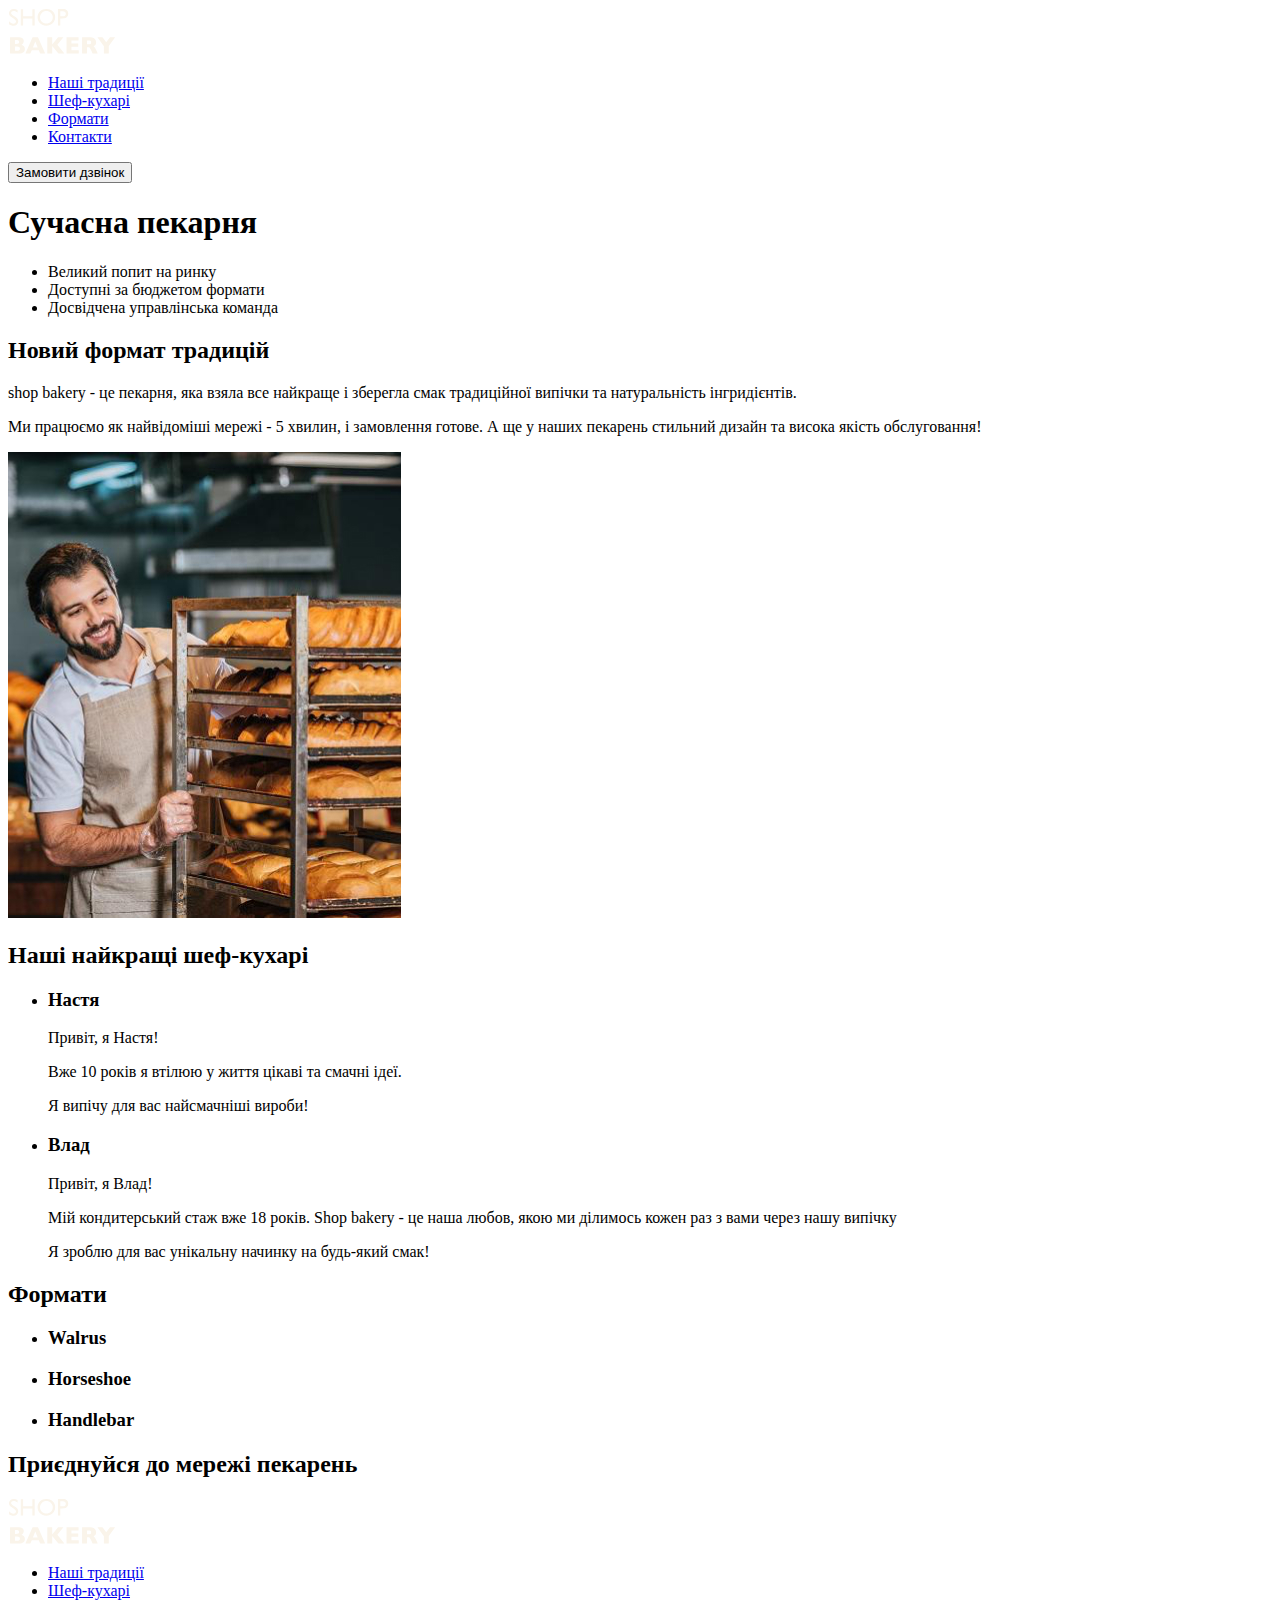
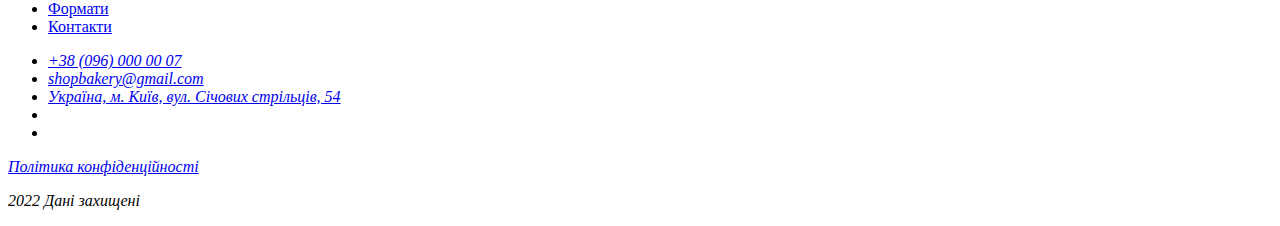
==== index.html @ b6372ed8 "Update index.html and add images" ====
<!DOCTYPE html>
<html lang="uk">
<head>
    <meta charset="UTF-8">
    <meta name="viewport" content="width=device-width, initial-scale=1.0">
    <title>Сучасна пекарня</title>
</head>
<body>
    <header>
        <nav>
            <a href="#">
                <img src="./images/logo.svg" alt="Логотип сучасної пекарні" />
            </a>
            <ul>
                <li><a href="#">Наші традиції</a></li>
                <li><a href="#">Шеф-кухарі</a></li>
                <li><a href="#">Формати</a></li>
                <li><a href="#">Контакти</a></li>
            </ul>
        </nav>
        <button type="button">Замовити дзвінок</button>
    </header>
   <main>
<section>
    <h1>Сучасна пекарня</h1>
</section>
<section>
    <ul>
        <li>Великий попит на ринку</li>
        <li>Доступні за бюджетом формати</li>
        <li>Досвідчена управлінська команда</li>
    </ul>
    <h2>Новий формат традицій</h2>
    <p>
        <span>shop bakery</span> - це пекарня, яка взяла все найкраще і зберегла смак
        традиційної випічки та натуральність інгридієнтів.
    </p>
    <p>
        Ми працюємо як найвідоміші мережі - <span>5 хвилин, і замовлення готове.</span> 
        А ще у наших пекарень стильний дизайн та висока якість обслуговання!
    </p>
    <img src="./images/baker-man.jpg" alt="Чоловік пекарь дивиться на батони із посмішкою /">
</section>
<section>
    <h2>Наші найкращі шеф-кухарі</h2>
    <ul>
        <li><article>
            <h3>Настя</h3>
            <p>Привіт, я Настя!</p>
            <p>Вже 10 років я втілюю у життя цікаві та смачні ідеї.</p>
            <p>Я випічу для вас найсмачніші вироби!</p>
        </article></li>
        <li><article>
            <h3>Влад</h3>
            <p>Привіт, я Влад!</p>
            <p>Мій кондитерський стаж вже 18 років. Shop bakery - це наша любов, якою ми ділимось кожен раз з вами через нашу
                випічку</p>
            <p>Я зроблю для вас унікальну начинку на будь-який смак!</p>
        </article></li>
    </ul>
</section>
<section>
<h2>Формати</h2>
<ul><li>
    <article>
        <h3 lang="en">Walrus</h3>
    </article>
</li>
<li>
    <article>
        <h3 lang="en">Horseshoe</h3>
    </article>
</li>
<li>
    <article>
        <h3 lang="en">Handlebar</h3>
    </article>
</li></ul>
</section>
<section>
    <h2>Приєднуйся до мережі пекарень</h2>
</section>
   </main>
    <footer>
<nav>
    <a href="#">
    <img src="./images/logo.svg" alt="Логотип сучасної пекарні" />
    </a>
    <ul>
        <li><a href="#">Наші традиції</a></li>
        <li><a href="#">Шеф-кухарі</a></li>
        <li><a href="#">Формати</a></li>
        <li><a href="#">Контакти</a></li>
    </ul>
</nav>
<address>
    <ul>
        <li><a href="tel. +38(096)0000007">+38 (096) 000 00 07</a></li>
        <li><a href="mailto:shopbakery@gmail.com">shopbakery@gmail.com</a></li>
        <li><a href="https://maps.app.goo.gl/WLfvhGKpkFSnJyTw5" target="_blank">Україна, м. Київ, вул. Січових стрільців, 54 </a></li>
    
    <li>
        <a href="#">
    <!--facebook icon-->
        </a>
    </li>
    <li>
        <a href="#">
            <!--instagram icon-->
        </a>
    </li>
</ul>
<a href="#" target="_blank">Політика конфіденційності</a>
<p> 2022 Дані захищені</p>
</address>
    </footer>
</body>
</html>
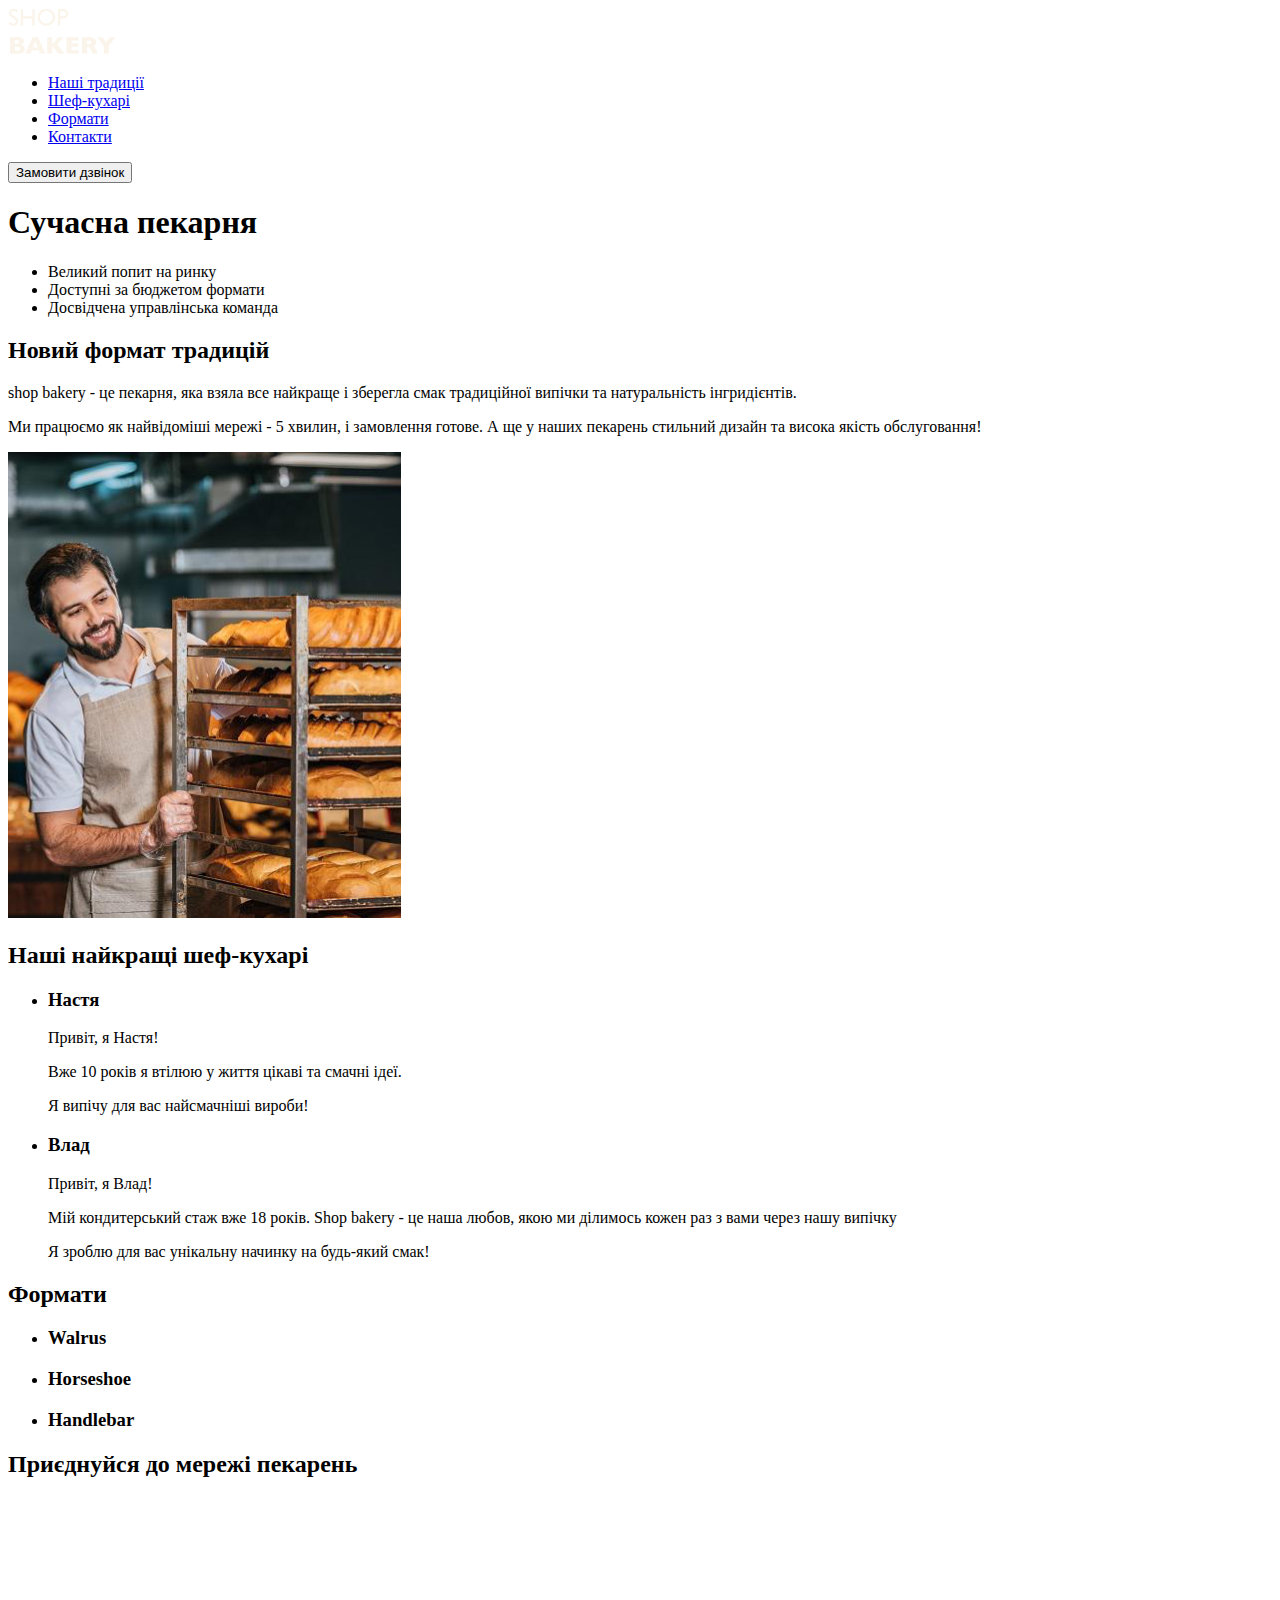
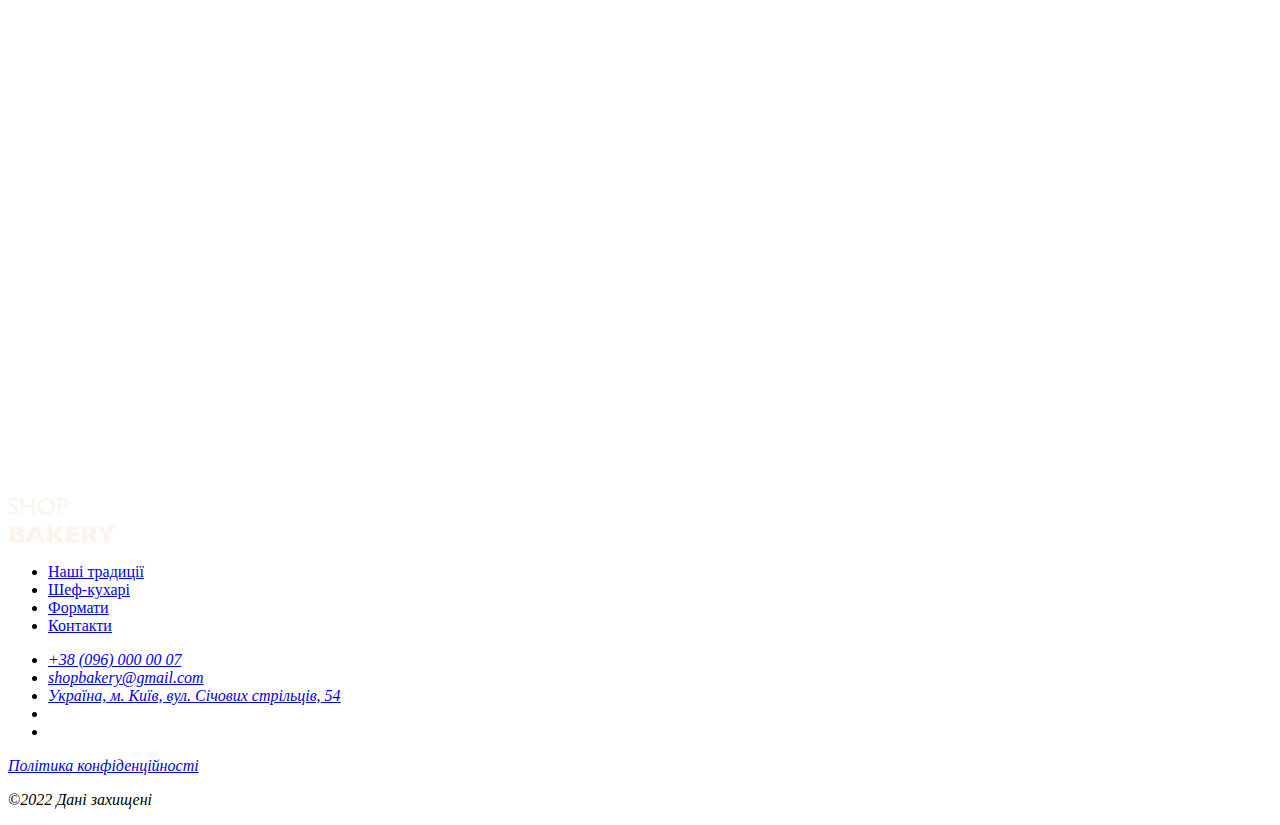
==== commit e026d9da: "adding map and scrolling" ====
--- a/index.html
+++ b/index.html
@@ -8,14 +8,14 @@
 <body>
     <header>
         <nav>
-            <a href="#">
+            <a href="/index.html">
                 <img src="./images/logo.svg" alt="Логотип сучасної пекарні" />
             </a>
             <ul>
-                <li><a href="#">Наші традиції</a></li>
-                <li><a href="#">Шеф-кухарі</a></li>
-                <li><a href="#">Формати</a></li>
-                <li><a href="#">Контакти</a></li>
+                <li><a href="#tradition-section">Наші традиції</a></li>
+                <li><a href="#chefs-section">Шеф-кухарі</a></li>
+                <li><a href="#formats">Формати</a></li>
+                <li><a href="#contact">Контакти</a></li>
             </ul>
         </nav>
         <button type="button">Замовити дзвінок</button>
@@ -24,7 +24,7 @@
 <section>
     <h1>Сучасна пекарня</h1>
 </section>
-<section>
+<section id="tradition-section">
     <ul>
         <li>Великий попит на ринку</li>
         <li>Доступні за бюджетом формати</li>
@@ -41,7 +41,7 @@
     </p>
     <img src="./images/baker-man.jpg" alt="Чоловік пекарь дивиться на батони із посмішкою /">
 </section>
-<section>
+<section id="chefs-section">
     <h2>Наші найкращі шеф-кухарі</h2>
     <ul>
         <li><article>
@@ -59,7 +59,7 @@
         </article></li>
     </ul>
 </section>
-<section>
+<section id="formats">
 <h2>Формати</h2>
 <ul><li>
     <article>
@@ -77,8 +77,17 @@
     </article>
 </li></ul>
 </section>
-<section>
+<section id="contact">
     <h2>Приєднуйся до мережі пекарень</h2>
+    <iframe
+        src="https://www.google.com/maps/embed?pb=!1m18!1m12!1m3!1d2540.163630435283!2d30.48869837597387!3d50.45667757159331!2m3!1f0!2f0!3f0!3m2!1i1024!2i768!4f13.1!3m3!1m2!1s0x40d4ce637c006b2d%3A0xaf86385f19996ff0!2z0YPQuy4g0KHQtdGH0LXQstGL0YUg0KHRgtGA0LXQu9GM0YbQvtCyLCA1NCwg0JrQuNC10LIsIDAyMDAw!5e0!3m2!1sru!2sua!4v1732030039496!5m2!1sru!2sua"
+        width="603" 
+        height="595" 
+        style="border:0;" 
+        allowfullscreen="" 
+        loading="lazy"
+        referrerpolicy="no-referrer-when-downgrade">
+    </iframe>
 </section>
    </main>
     <footer>
@@ -111,7 +120,7 @@
     </li>
 </ul>
 <a href="#" target="_blank">Політика конфіденційності</a>
-<p> 2022 Дані захищені</p>
+<p> &copy;2022 Дані захищені</p>
 </address>
     </footer>
 </body>
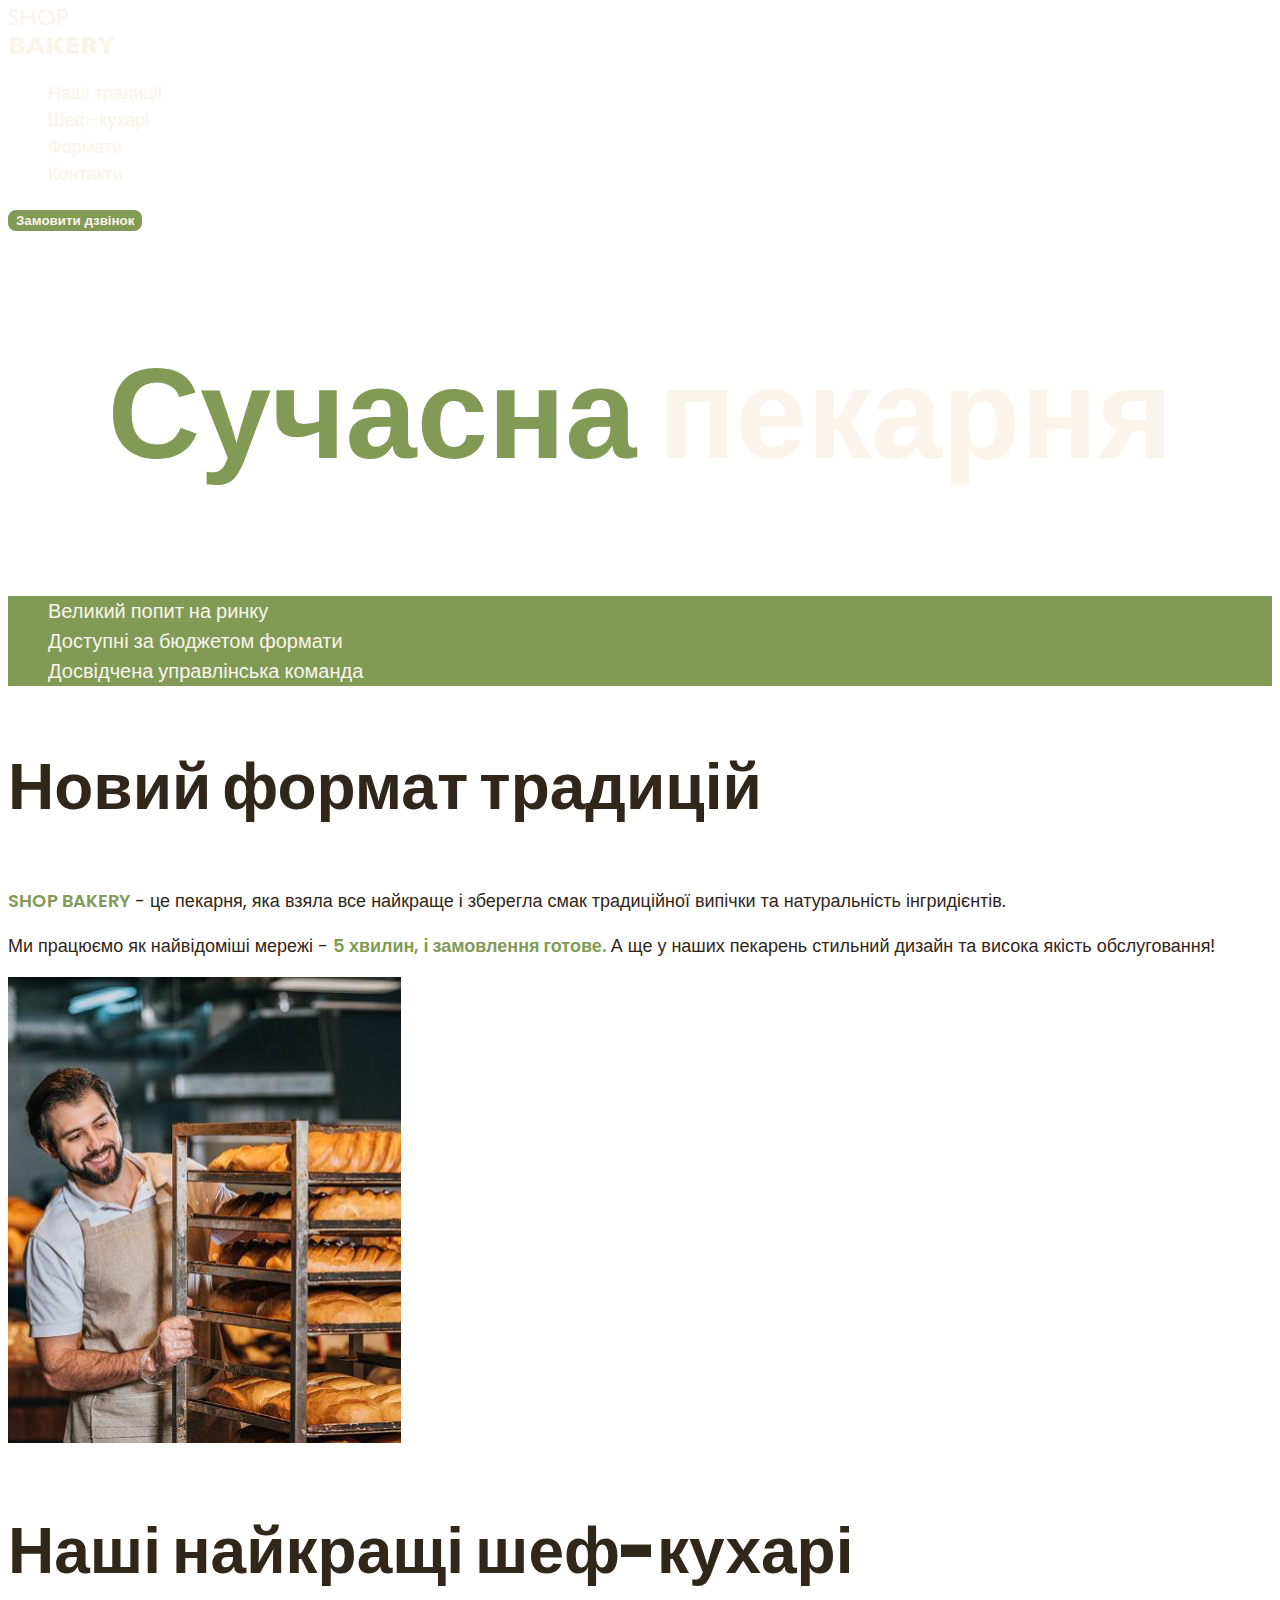
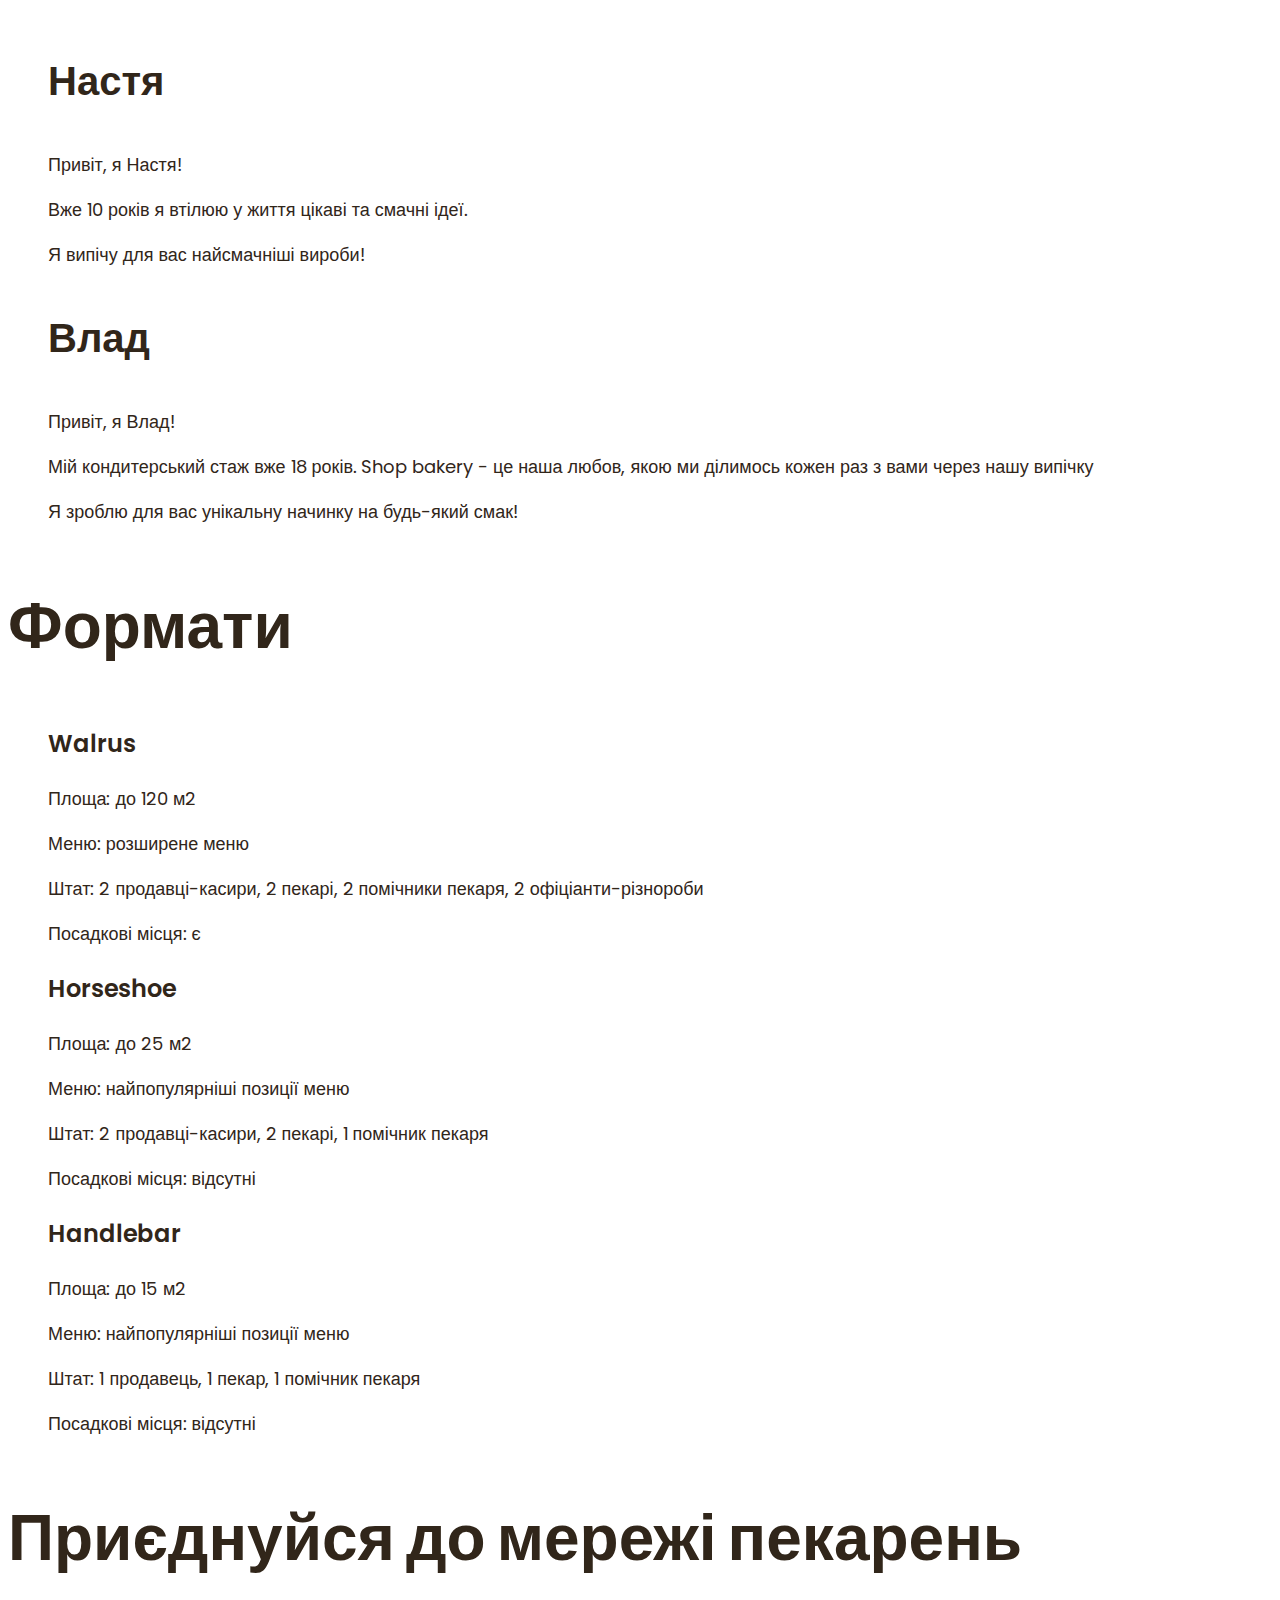
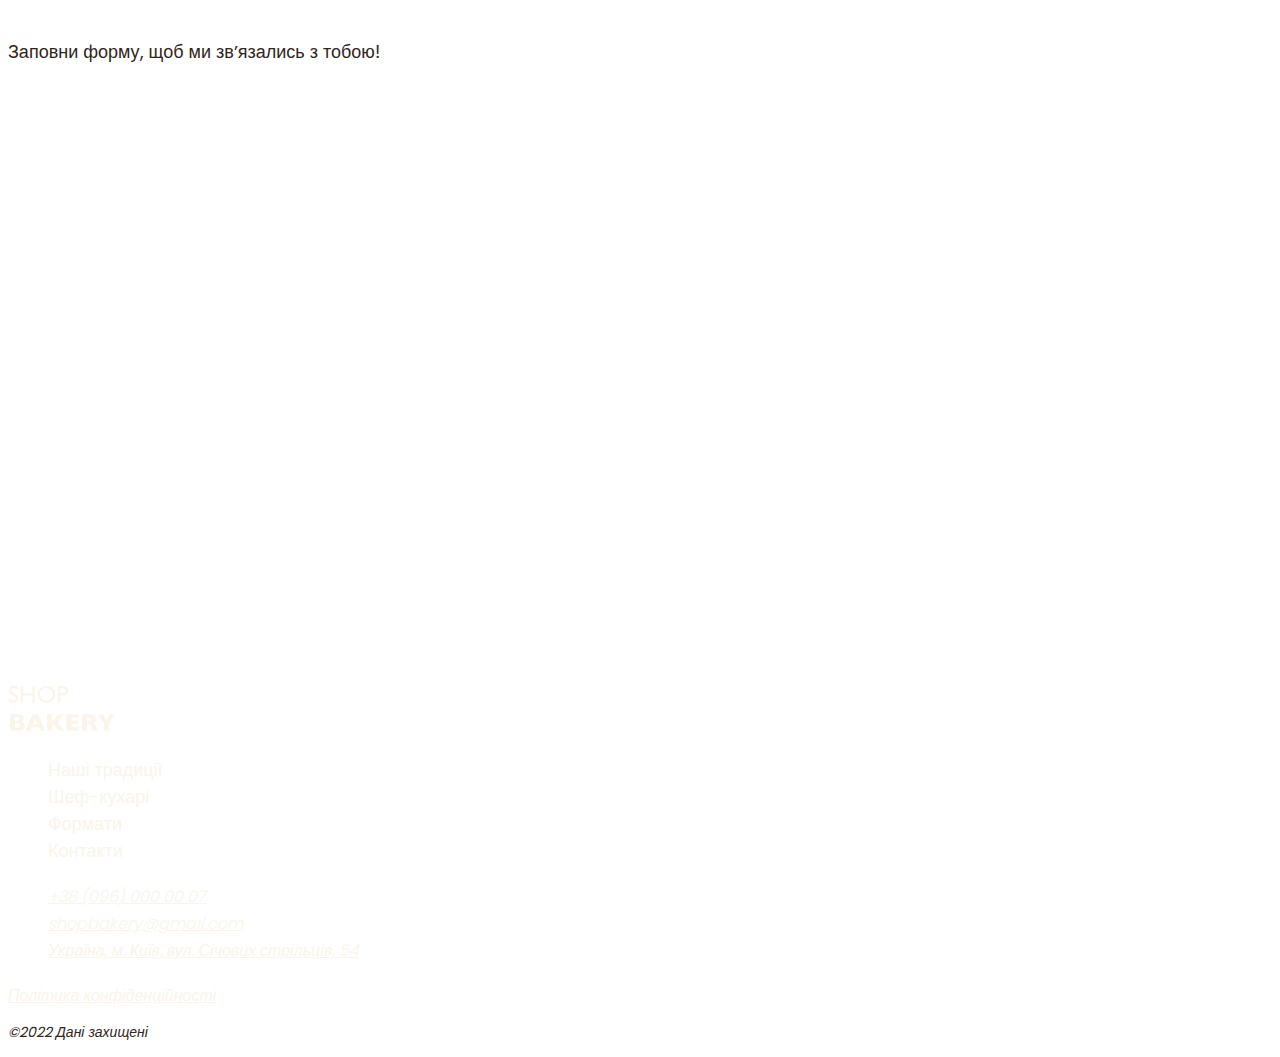
==== commit 370e1bc6: "Adding fonts and classes" ====
--- a/index.html
+++ b/index.html
@@ -4,6 +4,13 @@
     <meta charset="UTF-8">
     <meta name="viewport" content="width=device-width, initial-scale=1.0">
     <title>Сучасна пекарня</title>
+    <!--Fonts -->
+    <!--<link rel="preconnect" href="https://fonts.googleapis.com">
+    <link rel="preconnect" href="https://fonts.gstatic.com" crossorigin>
+    <link href="https://fonts.googleapis.com/css2?family=Poppins:wght@300;400;600;900&display=swap" rel="stylesheet"
+    /> -->
+        <!--Styles -->
+    <link rel="stylesheet" href="./css/styles.css">
 </head>
 <body>
     <header>
@@ -12,46 +19,46 @@
                 <img src="./images/logo.svg" alt="Логотип сучасної пекарні" />
             </a>
             <ul>
-                <li><a href="#tradition-section">Наші традиції</a></li>
-                <li><a href="#chefs-section">Шеф-кухарі</a></li>
-                <li><a href="#formats">Формати</a></li>
-                <li><a href="#contact">Контакти</a></li>
+                <li><a class="link" href="#tradition-section">Наші традиції</a></li>
+                <li><a class="link" href="#chefs-section">Шеф-кухарі</a></li>
+                <li><a class="link" href="#formats">Формати</a></li>
+                <li><a class="link" href="#contact">Контакти</a></li>
             </ul>
         </nav>
-        <button type="button">Замовити дзвінок</button>
+        <button class="button" type="button">Замовити дзвінок</button>
     </header>
    <main>
 <section>
-    <h1>Сучасна пекарня</h1>
+    <h1 class="hero-title"> <span class="accent">Сучасна</span> пекарня</h1>
 </section>
-<section id="tradition-section">
-    <ul>
-        <li>Великий попит на ринку</li>
-        <li>Доступні за бюджетом формати</li>
-        <li>Досвідчена управлінська команда</li>
+<section id="traditions-section">
+    <ul class="advantages-list">
+        <li class="advantages-item">Великий попит на ринку</li>
+        <li class="advantages-item">Доступні за бюджетом формати</li>
+        <li class="advantages-item">Досвідчена управлінська команда</li>
     </ul>
-    <h2>Новий формат традицій</h2>
-    <p>
-        <span>shop bakery</span> - це пекарня, яка взяла все найкраще і зберегла смак
+    <h2 class="section-title">Новий формат традицій</h2>
+    <p class="traditions-text">
+        <span class="brand uppercase">shop bakery</span> - це пекарня, яка взяла все найкраще і зберегла смак
         традиційної випічки та натуральність інгридієнтів.
     </p>
-    <p>
-        Ми працюємо як найвідоміші мережі - <span>5 хвилин, і замовлення готове.</span> 
+    <p class="traditions-text">
+        Ми працюємо як найвідоміші мережі - <span class="brand">5 хвилин, і замовлення готове.</span> 
         А ще у наших пекарень стильний дизайн та висока якість обслуговання!
     </p>
     <img src="./images/baker-man.jpg" alt="Чоловік пекарь дивиться на батони із посмішкою /">
 </section>
 <section id="chefs-section">
-    <h2>Наші найкращі шеф-кухарі</h2>
+    <h2 class="section-title">Наші найкращі шеф-кухарі</h2>
     <ul>
         <li><article>
-            <h3>Настя</h3>
+            <h3 class="chef-title">Настя</h3>
             <p>Привіт, я Настя!</p>
             <p>Вже 10 років я втілюю у життя цікаві та смачні ідеї.</p>
             <p>Я випічу для вас найсмачніші вироби!</p>
         </article></li>
         <li><article>
-            <h3>Влад</h3>
+            <h3 class="chef-title">Влад</h3>
             <p>Привіт, я Влад!</p>
             <p>Мій кондитерський стаж вже 18 років. Shop bakery - це наша любов, якою ми ділимось кожен раз з вами через нашу
                 випічку</p>
@@ -60,25 +67,47 @@
     </ul>
 </section>
 <section id="formats">
-<h2>Формати</h2>
+<h2 class="section-title">Формати</h2>
 <ul><li>
     <article>
-        <h3 lang="en">Walrus</h3>
+        <h3 class= "format-title" lang="en">Walrus</h3>
+        <div class="format-text">
+
+        </div>
+    <p>Площа: до 120 м2</p>
+    <p>Меню: розширене меню</p>
+    <p>Штат: 2 продавці-касири, 2 пекарі, 2 помічники пекаря, 2 офіціанти-різнороби</p>
+    <p>Посадкові місця: є</p>
     </article>
 </li>
 <li>
     <article>
-        <h3 lang="en">Horseshoe</h3>
+        <h3 class= "format-title" lang="en">Horseshoe</h3>
+        <div class="format-text">
+
+        </div>
+    <p>Площа: до 25 м2</p>
+    <p>Меню: найпопулярніші позиції меню</p>
+    <p>Штат: 2 продавці-касири, 2 пекарі, 1 помічник пекаря</p>
+    <p>Посадкові місця: відсутні</p>
     </article>
 </li>
 <li>
     <article>
-        <h3 lang="en">Handlebar</h3>
+        <h3 class= "format-title" lang="en">Handlebar</h3>
+        <div class="format-text">
+        
+        </div>
+        <p>Площа: до 15 м2</p>
+        <p>Меню: найпопулярніші позиції меню</p>
+        <p>Штат: 1 продавець, 1 пекар, 1 помічник пекаря</p>
+       <p> Посадкові місця: відсутні</p>
     </article>
 </li></ul>
 </section>
 <section id="contact">
-    <h2>Приєднуйся до мережі пекарень</h2>
+    <h2 class="section-title">Приєднуйся до мережі пекарень</h2>
+    <P>Заповни форму, щоб ми звʼязались з тобою!</P>
     <iframe
         src="https://www.google.com/maps/embed?pb=!1m18!1m12!1m3!1d2540.163630435283!2d30.48869837597387!3d50.45667757159331!2m3!1f0!2f0!3f0!3m2!1i1024!2i768!4f13.1!3m3!1m2!1s0x40d4ce637c006b2d%3A0xaf86385f19996ff0!2z0YPQuy4g0KHQtdGH0LXQstGL0YUg0KHRgtGA0LXQu9GM0YbQvtCyLCA1NCwg0JrQuNC10LIsIDAyMDAw!5e0!3m2!1sru!2sua!4v1732030039496!5m2!1sru!2sua"
         width="603" 
@@ -96,17 +125,17 @@
     <img src="./images/logo.svg" alt="Логотип сучасної пекарні" />
     </a>
     <ul>
-        <li><a href="#">Наші традиції</a></li>
-        <li><a href="#">Шеф-кухарі</a></li>
-        <li><a href="#">Формати</a></li>
-        <li><a href="#">Контакти</a></li>
+        <li><a class="link" href="#">Наші традиції</a></li>
+        <li><a class="link" href="#">Шеф-кухарі</a></li>
+        <li><a class="link" href="#">Формати</a></li>
+        <li><a class="link" href="#">Контакти</a></li>
     </ul>
 </nav>
 <address>
     <ul>
-        <li><a href="tel. +38(096)0000007">+38 (096) 000 00 07</a></li>
-        <li><a href="mailto:shopbakery@gmail.com">shopbakery@gmail.com</a></li>
-        <li><a href="https://maps.app.goo.gl/WLfvhGKpkFSnJyTw5" target="_blank">Україна, м. Київ, вул. Січових стрільців, 54 </a></li>
+        <li><a class="address-link" href="tel. +38(096)0000007">+38 (096) 000 00 07</a></li>
+        <li><a class="address-link" href="mailto:shopbakery@gmail.com">shopbakery@gmail.com</a></li>
+        <li><a class="address-link" href="https://maps.app.goo.gl/WLfvhGKpkFSnJyTw5" target="_blank">Україна, м. Київ, вул. Січових стрільців, 54 </a></li>
     
     <li>
         <a href="#">
@@ -119,8 +148,8 @@
         </a>
     </li>
 </ul>
-<a href="#" target="_blank">Політика конфіденційності</a>
-<p> &copy;2022 Дані захищені</p>
+<a class="address-link" href="#" target="_blank"> Політика конфіденційності</a>
+<p class="address-copyright">&copy;2022 Дані захищені</p>
 </address>
     </footer>
 </body>
--- a/css/styles.css
+++ b/css/styles.css
@@ -0,0 +1,161 @@
+
+@font-face {
+    font-display: swap;
+    font-family: 'Poppins';
+    font-weight: 300;
+    src: url('../fonts/poppins-v21-latin-300.woff2') format('woff2');
+}
+
+
+@font-face {
+    font-display: swap;
+    font-family: 'Poppins';
+    font-weight: 400;
+    src: url('../fonts/poppins-v21-latin-regular.woff2') format('woff2');
+}
+
+
+@font-face {
+    font-display: swap;
+    font-family: 'Poppins';
+    font-weight: 600;
+    src: url('../fonts/poppins-v21-latin-600.woff2') format('woff2');
+}
+
+
+@font-face {
+    font-display: swap;
+    font-family: 'Poppins';
+    font-weight: 900;
+    src: url('../fonts/poppins-v21-latin-900.woff2') format('woff2');
+}
+
+:root{
+    --color-primary-dark: #31261a;
+    --color-primary-light: #faf4ea;
+    --color-brand-dark: #465929;
+    --color-brand-light: #819b57;
+   
+}
+
+/* Base */
+body {
+    color: var(--color-primary-dark);
+    font-family: Poppins, sans-serif;
+    font-size: 18px;
+    font-weight: 400;
+    line-height: 1,5;
+}
+
+address {
+    font-size: normal;
+}
+
+ul {
+    list-style-type: none;
+}
+
+/* Button */
+.button {
+    color: var(--color-primary-light);
+background-color: var(--color-brand-light); 
+border: 2px solid var(--color-brand-light); 
+border-radius: 8px;
+cursor: pointer;
+font-weight: 600;
+}
+
+.button:hover {
+    color: var(--color-brand-dark);
+    background-color: transparent;
+}
+
+/* Link */
+.link {
+    color: var(--color-primary-light); 
+    line-height: 1,5;
+    text-decoration: none;
+}
+
+.link:hover {
+    color: var(--color-brand-light);
+    font-weight: 600;
+}
+
+/* Hero section */
+.hero-title {
+    color: var(--color-primary-light);
+    text-align: center;
+    /* text-transform: uppercase; */
+font-size: 128px;
+font-weight: 900;
+}
+
+.hero-title span {
+    color: var(--color-brand-light);
+}
+
+.hero-title .accent {
+    color: var(--color-brand-light);
+}
+
+/*Advantages section */
+.advantages-list {
+    color: var(--color-primary-light);
+    background-color: var(--color-brand-light);
+}
+ .advantages-item {
+  font-size: 20px;
+font-weight: 300;
+ }
+.section-title {
+   font-size: 64px;
+   font-weight: 900;
+   line-height: 1,3;
+}
+.section-title .accent {
+color: var(--color-brand-dark);
+}
+
+/* Traditions section */
+.traditions-text  .brand {
+    color: var(--color-brand-light);
+    font-weight: 600;
+}
+
+.traditions-text .uppercase {
+        text-transform: uppercase;
+}
+/* Chef section */
+.chef-title {
+    font-size: 40px;
+    font-weight: 600;
+}
+
+/* Format section */
+.format-title {
+    font-size: 24px;
+    font-weight: 600;
+}
+
+.format-text {
+    font-size: 14px;
+font-weight: 300;
+}
+
+/* Footer */
+.address-link {
+    color: var(--color-primary-light);
+    font-size: 16px;
+    font-weight: 300;
+
+}
+
+.address-link:hover {
+    color: var(--color-brand-light);
+
+}
+
+.address-copyright {
+    font-size: 14px;
+}